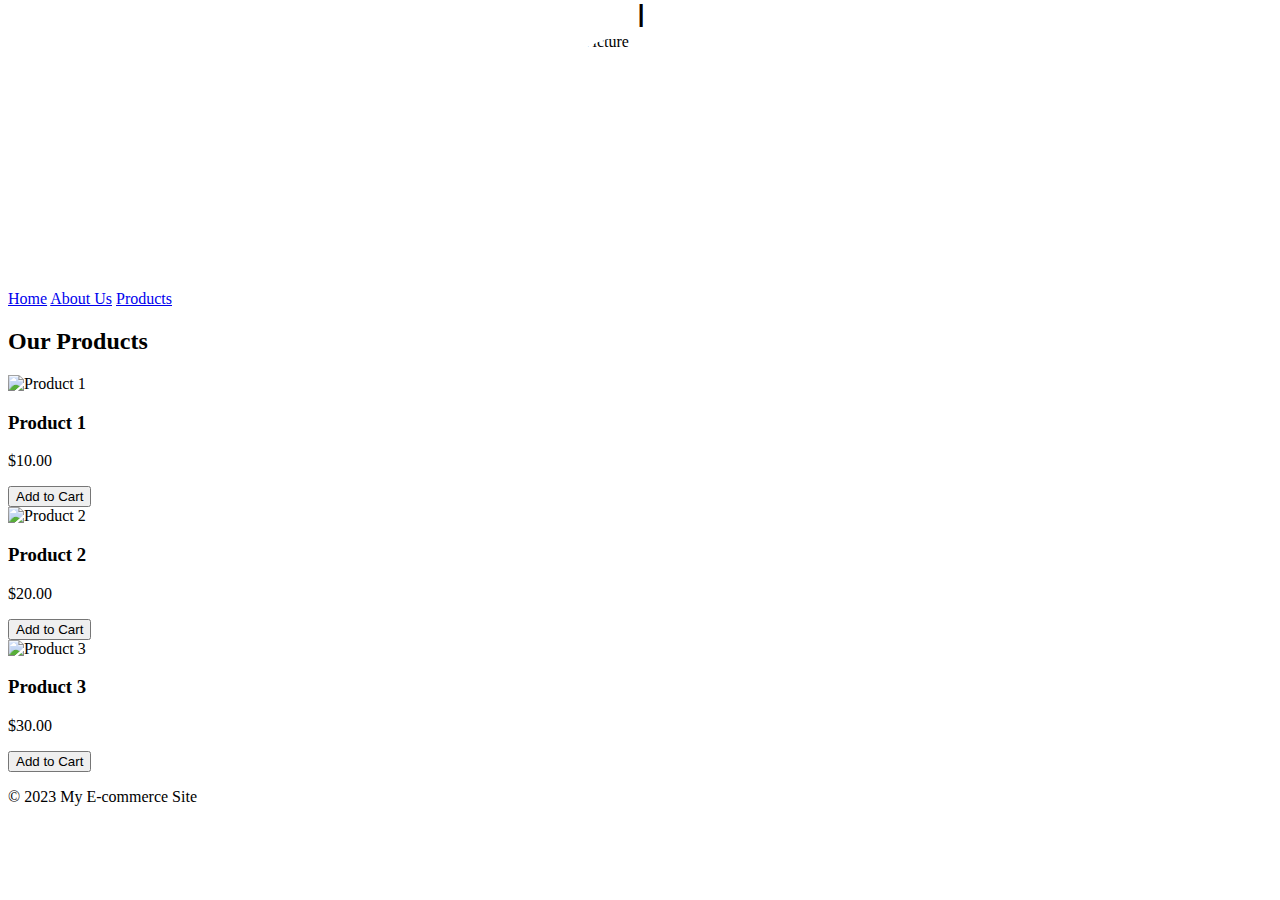
==== index.html @ 9df9f1c2 "Update index.html" ====
<!DOCTYPE html>
<html lang="en">
<head>
    <meta charset="UTF-8">
    <meta name="viewport" content="width=device-width, initial-scale=1.0">
    <title>My E-commerce Site</title>
    <script src="https://cdn.tailwindcss.com"></script>
    <link rel="stylesheet" href="https://fonts.googleapis.com/css2?family=Satoshi:wght@500&display=swap">
<style>
    .welcome-message-container {
        position: absolute;
        top: 0px;
        left: 50%;
        transform: translateX(-50%);
        display: inline-flex;
        align-items: center;
        font-family: 'Satoshi', sans-serif;
        font-size: 1.5rem;
        font-weight: bold;
        white-space: nowrap; /* Message ko ek line mein rakhne ke liye */
    }

    /* Mobile Layout ke liye Adjustment */
    @media (max-width: 768px) {
        .welcome-message-container {
            font-size: 1.2rem; /* Font size chhoti screen ke liye adjust */
            top: 10px;
            padding: 0 10px;
            white-space: nowrap;
        }
    }

    /* Baqi styles */
    .typed-text {
        display: inline;
    }

    .typed-cursor {
        display: inline-block;
        font-weight: bold;
        font-size: 1.5rem;
        animation: blink 0.7s infinite;
        margin-left: 2px;
    }

    @keyframes blink {
        0%, 100% { opacity: 1; }
        50% { opacity: 0; }
    }

    .profile-container {
        position: relative;
        width: 250px;
        height: 250px;
        margin: 20px auto;
    }

    .profile-circle {
        width: 100%;
        height: 100%;
        top: 8px;
        border-radius: 50%;
        overflow: hidden;
        border: 5px solid rgb(255, 255, 255);
        position: relative;
    }

    .profile-circle img {
        width: 100%;
        height: auto;
    }

    .about-section {
        display: none;
        transition: all 0.5s ease-in-out;
    }
</style>
</head>
<body class="bg-gray-200">

    <!-- Welcome Message -->
    <div class="welcome-message-container">
        <div class="typed-text"></div><span class="typed-cursor">|</span>
    </div>

    <!-- Profile Circle -->
    <div class="profile-container">
        <div class="profile-circle">
            <img src="yaqoob.jpg" alt="Profile Picture">
        </div>
    </div>

    <header class="bg-blue-600 text-white p-4 flex justify-between items-center">
        <nav>
            <a href="#home" class="mr-4">Home</a>
            <a href="#about" class="mr-4" onclick="toggleAbout()">About Us</a>
            <a href="#products" class="mr-4">Products</a>
        </nav>
    </header>

    <!-- About Section -->
    <section id="about" class="about-section p-4 bg-white rounded shadow my-4">
        <h2 class="text-xl font-bold">About Us</h2>
        <p>We are dedicated to providing the best products for our customers.</p>
    </section>

    <main class="p-4" id="products">
        <h2 class="text-xl font-bold mb-4 text-center">Our Products</h2>
        <section class="grid grid-cols-1 md:grid-cols-3 gap-4">
            <!-- Product 1 -->
            <div class="bg-white p-4 rounded shadow">
                <img src="watch.jpg" alt="Product 1" class="w-full h-auto rounded mb-2">
                <h3 class="text-xl">Product 1</h3>
                <p class="font-bold">$10.00</p>
                <button class="bg-blue-500 text-white p-2 rounded">Add to Cart</button>
            </div>

            <!-- Product 2 -->
            <div class="bg-white p-4 rounded shadow">
                <img src="joger.jpg" alt="Product 2" class="w-full h-auto rounded mb-2">
                <h3 class="text-xl">Product 2</h3>
                <p class="font-bold">$20.00</p>
                <button class="bg-blue-500 text-white p-2 rounded">Add to Cart</button>
            </div>

            <!-- Product 3 -->
            <div class="bg-white p-4 rounded shadow">
                <img src="laptop.jpg" alt="Product 3" class="w-full h-auto rounded mb-2">
                <h3 class="text-xl">Product 3</h3>
                <p class="font-bold">$30.00</p>
                <button class="bg-blue-500 text-white p-2 rounded">Add to Cart</button>
            </div>
        </section>
    </main>

    <footer class="bg-blue-600 text-white p-4 text-center">
        <p>&copy; 2023 My E-commerce Site</p>
    </footer>

    <script src="https://cdn.jsdelivr.net/npm/typed.js@2.0.12"></script>
    <script>
        document.addEventListener("DOMContentLoaded", function () {
            var typed = new Typed('.typed-text', {
                strings: [
                    "Welcome to Our Online Store!",
                    "I am the Owner of this Shop!",
                    "My name is Muhammad Yaqoob!"
                ],
                typeSpeed: 50,
                backSpeed: 30,
                loop: true,
                backDelay: 2000,
                startDelay: 1000,
                showCursor: false // Default cursor ko hide kiya gaya hai
            });
        });
    </script>

</body>
</html>
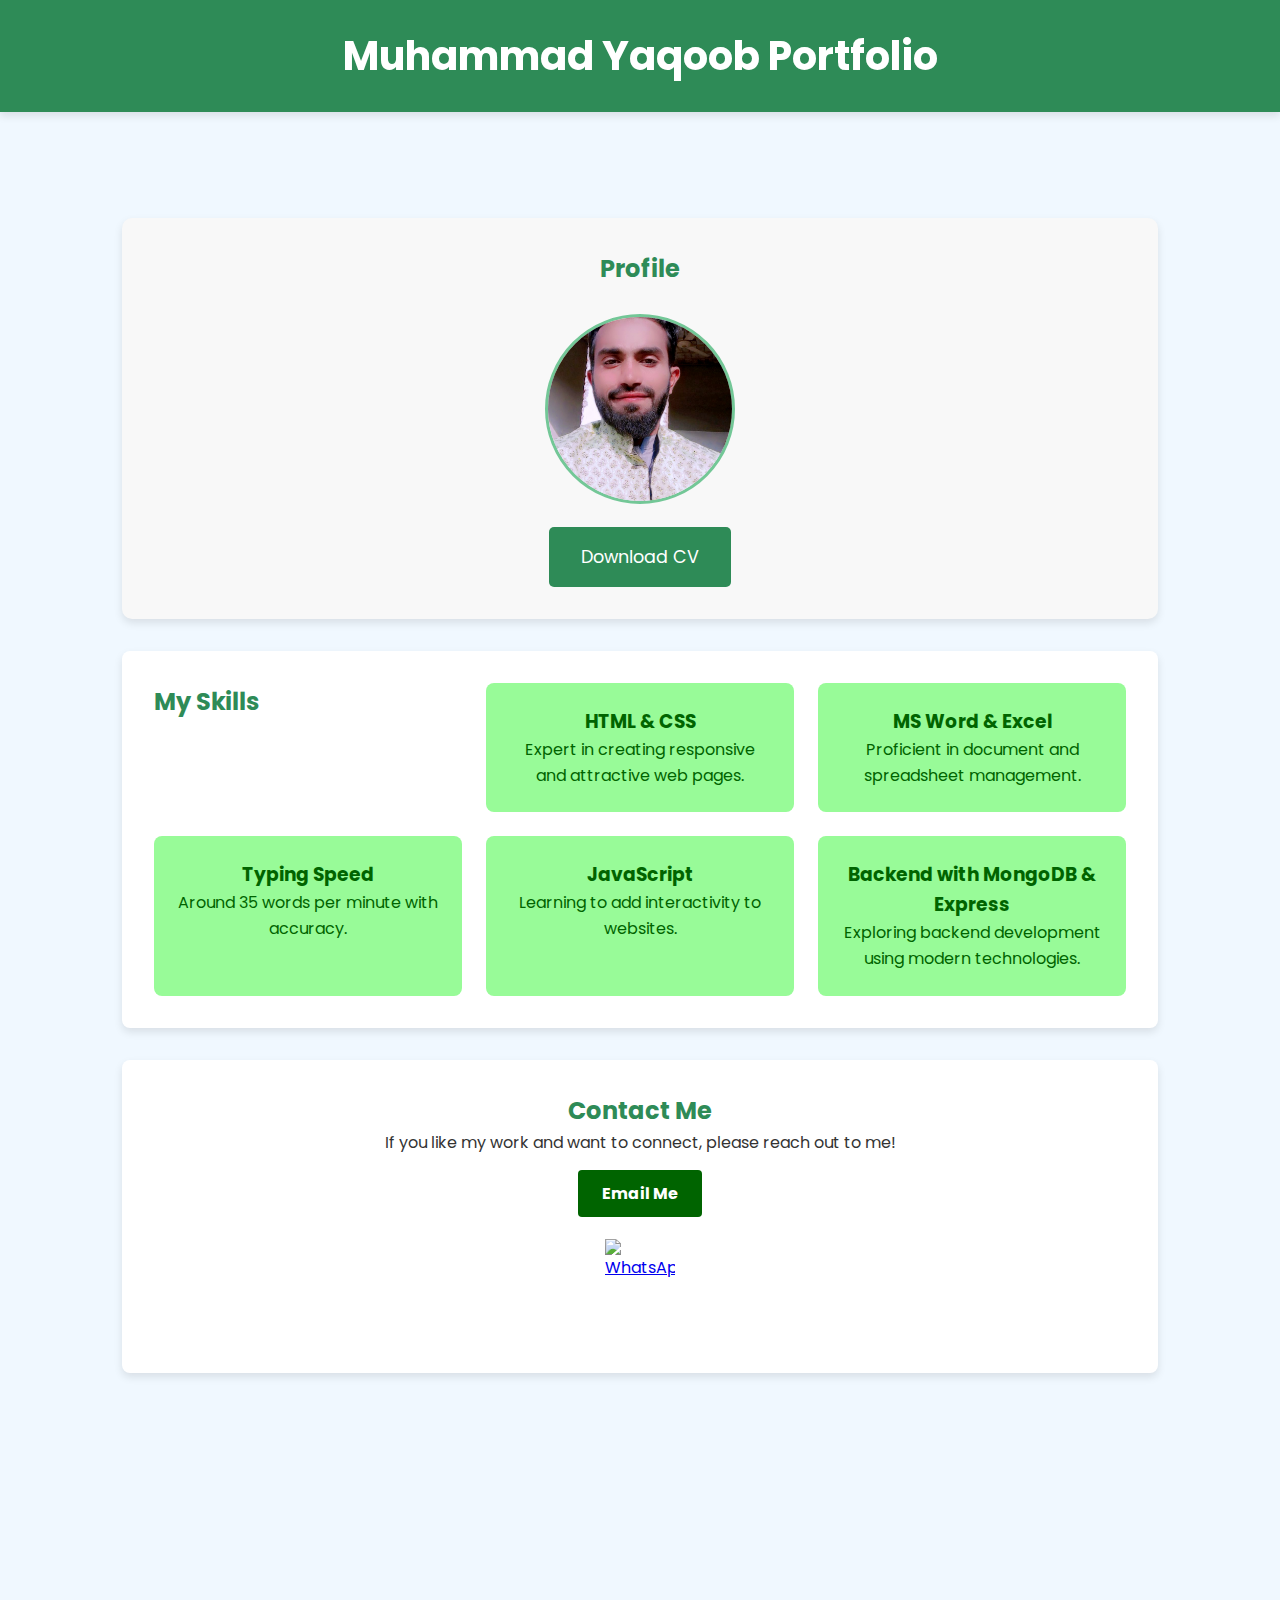
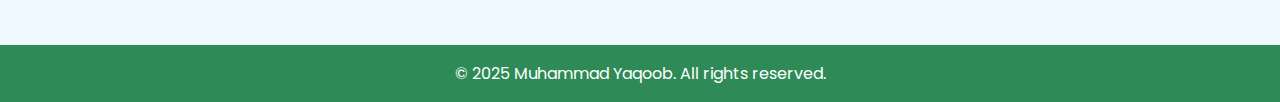
==== commit 6173d19d: "Update index.html" ====
--- a/index.html
+++ b/index.html
@@ -1,160 +1,258 @@
 <!DOCTYPE html>
 <html lang="en">
 <head>
-    <meta charset="UTF-8">
-    <meta name="viewport" content="width=device-width, initial-scale=1.0">
-    <title>My E-commerce Site</title>
-    <script src="https://cdn.tailwindcss.com"></script>
-    <link rel="stylesheet" href="https://fonts.googleapis.com/css2?family=Satoshi:wght@500&display=swap">
-<style>
-    .welcome-message-container {
-        position: absolute;
-        top: 0px;
-        left: 50%;
-        transform: translateX(-50%);
-        display: inline-flex;
-        align-items: center;
-        font-family: 'Satoshi', sans-serif;
-        font-size: 1.5rem;
-        font-weight: bold;
-        white-space: nowrap; /* Message ko ek line mein rakhne ke liye */
-    }
-
-    /* Mobile Layout ke liye Adjustment */
+  <meta charset="UTF-8">
+  <meta name="viewport" content="width=device-width, initial-scale=1.0">
+  <title>Muhammad Yaqoob | Portfolio</title>
+  <style>
+    * {
+      margin: 0;
+      padding: 0;
+      box-sizing: border-box;
+      font-family: 'Poppins', sans-serif;
+    }
+
+    body {
+      background-color: #f0f8ff;
+      color: #333;
+      line-height: 1.6;
+    }
+
+    header {
+      background-color: #2e8b57;
+      color: white;
+      padding: 1.5rem 0;
+      text-align: center;
+      position: fixed;
+      width: 100%;
+      top: 0;
+      z-index: 10;
+      box-shadow: 0 4px 8px rgba(0, 0, 0, 0.1);
+    }
+
+    header h1 {
+      font-size: 2.5rem;
+    }
+
+    nav ul {
+      display: flex;
+      justify-content: center;
+      list-style: none;
+      background: #006400;
+      padding: 0.5rem 0;
+      margin-top: 1rem;
+      flex-wrap: wrap;
+    }
+
+    nav ul li {
+ 
+      margin : 0 1.5rem;
+    }
+
+    nav ul li a {
+      color: white;
+      text-decoration: none;
+      font-weight: bold;
+  
+    }
+
+    nav ul li a:hover {
+      color: #98fb98;
+    }
+
+    .container {
+      max-width: 1100px;
+      margin: 6rem auto;
+      padding: 2rem;
+    }
+
+    section {
+      margin: 2rem 0;
+      padding: 2rem;
+      background: white;
+      border-radius: 8px;
+      box-shadow: 0 4px 8px rgba(0, 0, 0, 0.1);
+    }
+
+    h2 {
+      color: #2e8b57;
+    }
+
+    .skills {
+      display: grid;
+      grid-template-columns: repeat(auto-fit, minmax(300px, 1fr));
+      gap: 1.5rem;
+    }
+
+    .skill-card {
+      padding: 1.5rem;
+      background: #98fb98;
+      color: #006400;
+      border-radius: 8px;
+      text-align: center;
+      transition: transform 0.3s, box-shadow 0.3s;
+    }
+
+    .skill-card:hover {
+      transform: translateY(-10px);
+      box-shadow: 0 8px 16px rgba(0, 0, 0, 0.2);
+      background: #32cd32;
+    }
+
+    .contact {
+      text-align: center;
+     
+    }
+
+    footer {
+      background: #2e8b57;
+      color: white;
+      text-align: center;
+      padding: 1rem 0;
+      margin-top: 13rem;
+    }
+
+    a.button {
+      background: #006400;
+      color: white;
+      padding: 0.75rem 1.5rem;
+      text-decoration: none;
+      border-radius: 4px;
+      font-weight: bold;
+      transition: background 0.3s, transform 0.3s;
+    }
+
+    a.button:hover {
+      background: #98fb98;
+      color: #006400;
+      transform: translateY(-5px);
+    }
+
+    .whatsapp-icon {
+      display: block;
+      margin: 2rem auto;
+      width: 70px;
+      height: 70px;
+      transition: transform 0.3s;
+    }
+
+    .whatsapp-icon:hover {
+      transform: scale(1.2);
+    }
+
+    .profile-section {
+      text-align: center;
+      margin: 2rem 0;
+      background-color: #f8f8f8;
+      padding: 2rem;
+      border-radius: 10px;
+      box-shadow: 0 4px 8px rgba(0, 0, 0, 0.1);
+    }
+
+    .profile-image {
+      width: 190px;
+      height: 190px;
+      border-radius: 50%;
+      object-fit: cover;
+      border: 3px solid #73c797 ;
+      transition: transform 0.3s;
+    }
+
+    .profile-image:hover {
+      transform: scale(1.1);
+    }
+
+    .download-btn {
+      background-color: #2e8b57;
+      color: white;
+      padding: 1rem 2rem;
+      border-radius: 5px;
+      font-size: 1.1rem;
+      margin-top: 1rem;
+      text-decoration: none;
+      display: inline-block;
+      transition: background 0.3s, transform 0.3s;
+    }
+
+    .download-btn:hover {
+      background-color: #006400;
+      transform: translateY(-5px);
+    }
+
     @media (max-width: 768px) {
-        .welcome-message-container {
-            font-size: 1.2rem; /* Font size chhoti screen ke liye adjust */
-            top: 10px;
-            padding: 0 10px;
-            white-space: nowrap;
-        }
-    }
-
-    /* Baqi styles */
-    .typed-text {
-        display: inline;
-    }
-
-    .typed-cursor {
-        display: inline-block;
-        font-weight: bold;
-        font-size: 1.5rem;
-        animation: blink 0.7s infinite;
-        margin-left: 2px;
-    }
-
-    @keyframes blink {
-        0%, 100% { opacity: 1; }
-        50% { opacity: 0; }
-    }
-
-    .profile-container {
-        position: relative;
-        width: 250px;
-        height: 250px;
-        margin: 20px auto;
-    }
-
-    .profile-circle {
-        width: 100%;
-        height: 100%;
-        top: 8px;
-        border-radius: 50%;
-        overflow: hidden;
-        border: 5px solid rgb(255, 255, 255);
-        position: relative;
-    }
-
-    .profile-circle img {
-        width: 100%;
-        height: auto;
-    }
-
-    .about-section {
-        display: none;
-        transition: all 0.5s ease-in-out;
-    }
-</style>
+      header h1 {
+        font-size: 2rem;
+      }
+      .container {
+        padding: 1rem;
+      }
+    }
+  </style>
+  <link href="https://fonts.googleapis.com/css2?family=Poppins:wght@300;400;600&display=swap" rel="stylesheet">
 </head>
-<body class="bg-gray-200">
-
-    <!-- Welcome Message -->
-    <div class="welcome-message-container">
-        <div class="typed-text"></div><span class="typed-cursor">|</span>
-    </div>
-
-    <!-- Profile Circle -->
-    <div class="profile-container">
-        <div class="profile-circle">
-            <img src="yaqoob.jpg" alt="Profile Picture">
-        </div>
-    </div>
-
-    <header class="bg-blue-600 text-white p-4 flex justify-between items-center">
-        <nav>
-            <a href="#home" class="mr-4">Home</a>
-            <a href="#about" class="mr-4" onclick="toggleAbout()">About Us</a>
-            <a href="#products" class="mr-4">Products</a>
-        </nav>
-    </header>
-
-    <!-- About Section -->
-    <section id="about" class="about-section p-4 bg-white rounded shadow my-4">
-        <h2 class="text-xl font-bold">About Us</h2>
-        <p>We are dedicated to providing the best products for our customers.</p>
+<body>
+  <header>
+    <h1>Muhammad Yaqoob Portfolio</h1>
+  </header>
+  <nav>
+    <ul>
+      <li><a href="#skills">Skills</a></li>
+      <li><a href="#contact">Contact Me</a></li>
+    </ul>
+  </nav>
+  <div class="container">
+    <section id="profile" class="profile-section">
+      <h2>Profile</h2>
+      <!-- <input type="file" id="profilePicInput" accept="image/*" onchange="loadProfilePicture(event)" style="margin: 1rem 0;"> -->
+      <br>
+      <img id="profilePic" class="profile-image" src="My_Profile.jpg" alt="Profile Picture">
+      <br>
+      <a href="My_CV.png" class="download-btn" download>Download CV</a>
     </section>
 
-    <main class="p-4" id="products">
-        <h2 class="text-xl font-bold mb-4 text-center">Our Products</h2>
-        <section class="grid grid-cols-1 md:grid-cols-3 gap-4">
-            <!-- Product 1 -->
-            <div class="bg-white p-4 rounded shadow">
-                <img src="watch.jpg" alt="Product 1" class="w-full h-auto rounded mb-2">
-                <h3 class="text-xl">Product 1</h3>
-                <p class="font-bold">$10.00</p>
-                <button class="bg-blue-500 text-white p-2 rounded">Add to Cart</button>
-            </div>
-
-            <!-- Product 2 -->
-            <div class="bg-white p-4 rounded shadow">
-                <img src="joger.jpg" alt="Product 2" class="w-full h-auto rounded mb-2">
-                <h3 class="text-xl">Product 2</h3>
-                <p class="font-bold">$20.00</p>
-                <button class="bg-blue-500 text-white p-2 rounded">Add to Cart</button>
-            </div>
-
-            <!-- Product 3 -->
-            <div class="bg-white p-4 rounded shadow">
-                <img src="laptop.jpg" alt="Product 3" class="w-full h-auto rounded mb-2">
-                <h3 class="text-xl">Product 3</h3>
-                <p class="font-bold">$30.00</p>
-                <button class="bg-blue-500 text-white p-2 rounded">Add to Cart</button>
-            </div>
-        </section>
-    </main>
-
-    <footer class="bg-blue-600 text-white p-4 text-center">
-        <p>&copy; 2023 My E-commerce Site</p>
-    </footer>
-
-    <script src="https://cdn.jsdelivr.net/npm/typed.js@2.0.12"></script>
-    <script>
-        document.addEventListener("DOMContentLoaded", function () {
-            var typed = new Typed('.typed-text', {
-                strings: [
-                    "Welcome to Our Online Store!",
-                    "I am the Owner of this Shop!",
-                    "My name is Muhammad Yaqoob!"
-                ],
-                typeSpeed: 50,
-                backSpeed: 30,
-                loop: true,
-                backDelay: 2000,
-                startDelay: 1000,
-                showCursor: false // Default cursor ko hide kiya gaya hai
-            });
-        });
-    </script>
-
+    <section id="skills" class="skills">
+      <h2>My Skills</h2>
+      <div class="skill-card">
+        <h3>HTML & CSS</h3>
+        <p>Expert in creating responsive and attractive web pages.</p>
+      </div>
+      <div class="skill-card">
+        <h3>MS Word & Excel</h3>
+        <p>Proficient in document and spreadsheet management.</p>
+      </div>
+      <div class="skill-card">
+        <h3>Typing Speed</h3>
+        <p>Around 35 words per minute with accuracy.</p>
+      </div>
+      <div class="skill-card">
+        <h3>JavaScript</h3>
+        <p>Learning to add interactivity to websites.</p>
+      </div>
+      <div class="skill-card">
+        <h3>Backend with MongoDB & Express</h3>
+        <p>Exploring backend development using modern technologies.</p>
+      </div>
+    </section>
+
+    <section id="contact" class="contact">
+      <h2>Contact Me</h2>
+      <p>If you like my work and want to connect, please reach out to me!</p>
+      <br>
+      <a href= "mailto:yaqoobanjum313@gmail.com" class="button">Email Me</a>
+      <br>
+      <a href="https://wa.me/9234299975" target="_blank">
+        <img src="https://upload.wikimedia.org/wikipedia/commons/6/6b/WhatsApp.svg" alt="WhatsApp" class="whatsapp-icon">
+      </a>
+    </section>
+  </div>
+  <footer>
+    <p class="copyright">&copy; 2025 Muhammad Yaqoob. All rights reserved.</p>
+  </footer>
+  <script>
+    function loadProfilePicture(event) {
+      const profilePic = document.getElementById('profilePic');
+      profilePic.src = URL.createObjectURL(event.target.files[0]);
+    }
+  </script>
 </body>
 </html>
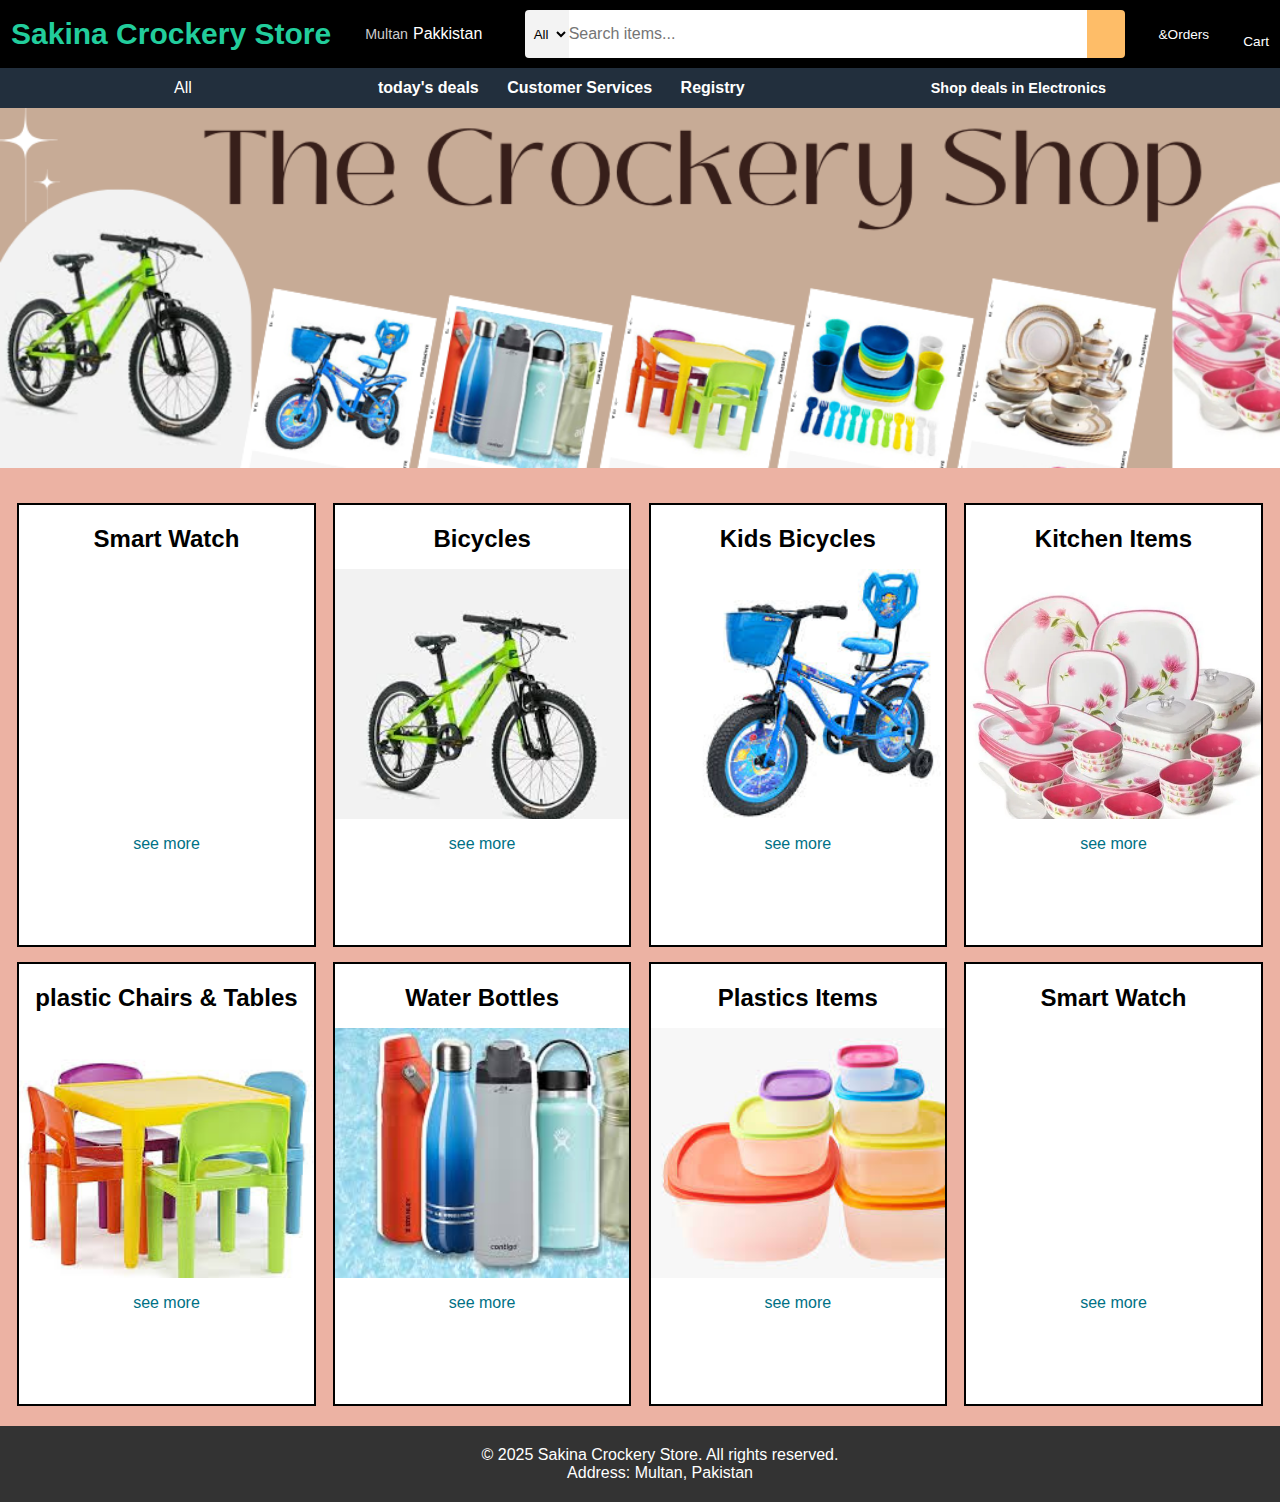
==== commit 1fa758c1: "Update index.html" ====
--- a/index.html
+++ b/index.html
@@ -1,258 +1,353 @@
 <!DOCTYPE html>
 <html lang="en">
 <head>
-  <meta charset="UTF-8">
-  <meta name="viewport" content="width=device-width, initial-scale=1.0">
-  <title>Muhammad Yaqoob | Portfolio</title>
-  <style>
-    * {
-      margin: 0;
-      padding: 0;
-      box-sizing: border-box;
-      font-family: 'Poppins', sans-serif;
-    }
-
-    body {
-      background-color: #f0f8ff;
-      color: #333;
-      line-height: 1.6;
-    }
-
-    header {
-      background-color: #2e8b57;
-      color: white;
-      padding: 1.5rem 0;
-      text-align: center;
-      position: fixed;
-      width: 100%;
-      top: 0;
-      z-index: 10;
-      box-shadow: 0 4px 8px rgba(0, 0, 0, 0.1);
-    }
-
-    header h1 {
-      font-size: 2.5rem;
-    }
-
-    nav ul {
-      display: flex;
-      justify-content: center;
-      list-style: none;
-      background: #006400;
-      padding: 0.5rem 0;
-      margin-top: 1rem;
-      flex-wrap: wrap;
-    }
-
-    nav ul li {
- 
-      margin : 0 1.5rem;
-    }
-
-    nav ul li a {
-      color: white;
-      text-decoration: none;
-      font-weight: bold;
-  
-    }
-
-    nav ul li a:hover {
-      color: #98fb98;
-    }
-
-    .container {
-      max-width: 1100px;
-      margin: 6rem auto;
-      padding: 2rem;
-    }
-
-    section {
-      margin: 2rem 0;
-      padding: 2rem;
-      background: white;
-      border-radius: 8px;
-      box-shadow: 0 4px 8px rgba(0, 0, 0, 0.1);
-    }
-
-    h2 {
-      color: #2e8b57;
-    }
-
-    .skills {
-      display: grid;
-      grid-template-columns: repeat(auto-fit, minmax(300px, 1fr));
-      gap: 1.5rem;
-    }
-
-    .skill-card {
-      padding: 1.5rem;
-      background: #98fb98;
-      color: #006400;
-      border-radius: 8px;
-      text-align: center;
-      transition: transform 0.3s, box-shadow 0.3s;
-    }
-
-    .skill-card:hover {
-      transform: translateY(-10px);
-      box-shadow: 0 8px 16px rgba(0, 0, 0, 0.2);
-      background: #32cd32;
-    }
-
-    .contact {
-      text-align: center;
-     
-    }
-
-    footer {
-      background: #2e8b57;
-      color: white;
-      text-align: center;
-      padding: 1rem 0;
-      margin-top: 13rem;
-    }
-
-    a.button {
-      background: #006400;
-      color: white;
-      padding: 0.75rem 1.5rem;
-      text-decoration: none;
-      border-radius: 4px;
-      font-weight: bold;
-      transition: background 0.3s, transform 0.3s;
-    }
-
-    a.button:hover {
-      background: #98fb98;
-      color: #006400;
-      transform: translateY(-5px);
-    }
-
-    .whatsapp-icon {
-      display: block;
-      margin: 2rem auto;
-      width: 70px;
-      height: 70px;
-      transition: transform 0.3s;
-    }
-
-    .whatsapp-icon:hover {
-      transform: scale(1.2);
-    }
-
-    .profile-section {
-      text-align: center;
-      margin: 2rem 0;
-      background-color: #f8f8f8;
-      padding: 2rem;
-      border-radius: 10px;
-      box-shadow: 0 4px 8px rgba(0, 0, 0, 0.1);
-    }
-
-    .profile-image {
-      width: 190px;
-      height: 190px;
-      border-radius: 50%;
-      object-fit: cover;
-      border: 3px solid #73c797 ;
-      transition: transform 0.3s;
-    }
-
-    .profile-image:hover {
-      transform: scale(1.1);
-    }
-
-    .download-btn {
-      background-color: #2e8b57;
-      color: white;
-      padding: 1rem 2rem;
-      border-radius: 5px;
-      font-size: 1.1rem;
-      margin-top: 1rem;
-      text-decoration: none;
-      display: inline-block;
-      transition: background 0.3s, transform 0.3s;
-    }
-
-    .download-btn:hover {
-      background-color: #006400;
-      transform: translateY(-5px);
-    }
-
-    @media (max-width: 768px) {
-      header h1 {
-        font-size: 2rem;
-      }
-      .container {
-        padding: 1rem;
-      }
-    }
-  </style>
-  <link href="https://fonts.googleapis.com/css2?family=Poppins:wght@300;400;600&display=swap" rel="stylesheet">
+    <meta charset="UTF-8">
+    <meta name="viewport" content="width=device-width, initial-scale=1.0">
+    <title>The Crokery Shop</title>
+    <link rel="stylesheet" href="https://cdnjs.cloudflare.com/ajax/libs/font-awesome/6.7.1/css/all.min.css" integrity="sha512-5Hs3dF2AEPkpNAR7UiOHba+lRSJNeM2ECkwxUIxC1Q/FLycGTbNapWXB4tP889k5T5Ju8fs4b1P5z/iB4nMfSQ==" crossorigin="anonymous" referrerpolicy="no-referrer" />
+    
+    <style>
+        
+  * {
+    padding: 0;
+    margin: 0;
+}
+
+body {
+    font-family: Arial, sans-serif;
+}
+
+.nav {
+    display: flex;
+    justify-content: space-between;
+    background-color: black;
+    color: white;
+    align-items: center;
+    padding: 10px;
+}
+
+.logo {
+    font-size: 15px;
+    color: rgb(34, 205, 156);
+}
+
+.boder {
+    border: 1.5px solid transparent;
+}
+
+.boder:hover {
+    border: 1.5px solid white;
+}
+
+.ddress-baox {
+    display: flex;
+    align-items: center;
+}
+
+.add-1 {
+    color: #cccccc;
+    font-size: 0.89rem;
+}
+
+.add-2 {
+    font-size: 1rem;
+    margin-left: 5px;
+}
+
+.add-icons {
+    display: flex;
+    align-items: center;
+}
+
+.nav-search {
+    display: flex;
+    justify-content: space-evenly;
+    width: 100%;
+    max-width: 600px;
+    height: 48px;
+    border-radius: 4px;
+    margin-left: 10px;
+}
+
+.search-select {
+    background-color: #f3f3f3;
+    width: 50px;
+    text-align: center;
+    border-top-left-radius: 4px;
+    border-bottom-left-radius: 4px;
+    border: none;
+}
+
+.search-input {
+    width: 100%;
+    font-size: 1rem;
+    border: none;
+}
+
+.add-search-icons {
+    width: 45px;
+    height: 48px;
+    align-items: center;
+    display: flex;
+    justify-content: center;
+    background-color: #febd68;
+    border-top-right-radius: 4px;
+    border-bottom-right-radius: 4px;
+    color: black;
+}
+
+.nav-signin, .nav-return, .nav-cart {
+    font-size: 0.85rem;
+}
+
+.nav-cart i {
+    font-size: 35px;
+}
+
+.panel {
+    height: 40px;
+    background-color: #222f3d;
+    display: flex;
+    color: rgb(255, 255, 255);
+    align-items: center;
+    justify-content: space-evenly;
+}
+
+.panel-ops p {
+    display: inline;
+    margin: 12px;
+    font-weight: 700;
+    cursor: pointer;
+}
+
+.panel-deals {
+    font-size: 0.9rem;
+    font-weight: 700;
+    cursor: pointer;
+}
+
+/* Hero Section */
+.hero-section {
+    background-image: url("top.jpg");
+    background-size: cover;
+    height: 360px;
+    display: flex;
+    justify-content: center;
+}
+
+/* Shop Section */
+.shops-section {
+    display: flex;
+    justify-content: space-evenly;
+    flex-wrap: wrap;
+    background-color: #ecb2a3;
+    padding: 20px 0;
+}
+
+.box {
+    height: 400px;
+    width: 23%;
+    border: 2px solid black;
+    background-color: white;
+    padding: 20px 0;
+    margin-top: 15px;
+    text-align: center;
+}
+
+.box-img {
+    height: 250px;
+    background-size: cover;
+    margin-top: 1rem;
+    margin-bottom: 1rem;
+}
+
+.box-content p {
+    color: #007185;
+    cursor: pointer;
+}
+
+footer {
+    background-color: #333;
+    color: white;
+    text-align: center;
+    padding: 20px;
+    position: relative;
+    width: 100%;
+    bottom: 0;
+}
+
+/* Media Queries for Mobile Responsiveness */
+@media (max-width: 768px) {
+    .nav {
+        flex-direction: column;
+        align-items: flex-start;
+        padding: 20px;
+    }
+
+    .nav-search {
+        width: 100%;
+        margin-top: 10px;
+    }
+
+    .shops-section {
+        flex-direction: column;
+        align-items: center;
+    }
+
+    .box {
+        width: 90%;
+        margin-bottom: 20px;
+    }
+}
+
+@media (max-width: 480px) {
+    .nav {
+        font-size: 0.75rem;
+    }
+
+    .box {
+        width: 100%;
+    }
+
+    .nav-search {
+        width: 100%;
+        margin-top: 10px;
+    }
+
+    .panel {
+        flex-direction: column;
+        align-items: flex-start;
+    }
+}
+
+    </style>
 </head>
 <body>
-  <header>
-    <h1>Muhammad Yaqoob Portfolio</h1>
-  </header>
-  <nav>
-    <ul>
-      <li><a href="#skills">Skills</a></li>
-      <li><a href="#contact">Contact Me</a></li>
-    </ul>
-  </nav>
-  <div class="container">
-    <section id="profile" class="profile-section">
-      <h2>Profile</h2>
-      <!-- <input type="file" id="profilePicInput" accept="image/*" onchange="loadProfilePicture(event)" style="margin: 1rem 0;"> -->
-      <br>
-      <img id="profilePic" class="profile-image" src="My_Profile.jpg" alt="Profile Picture">
-      <br>
-      <a href="My_CV.png" class="download-btn" download>Download CV</a>
-    </section>
-
-    <section id="skills" class="skills">
-      <h2>My Skills</h2>
-      <div class="skill-card">
-        <h3>HTML & CSS</h3>
-        <p>Expert in creating responsive and attractive web pages.</p>
-      </div>
-      <div class="skill-card">
-        <h3>MS Word & Excel</h3>
-        <p>Proficient in document and spreadsheet management.</p>
-      </div>
-      <div class="skill-card">
-        <h3>Typing Speed</h3>
-        <p>Around 35 words per minute with accuracy.</p>
-      </div>
-      <div class="skill-card">
-        <h3>JavaScript</h3>
-        <p>Learning to add interactivity to websites.</p>
-      </div>
-      <div class="skill-card">
-        <h3>Backend with MongoDB & Express</h3>
-        <p>Exploring backend development using modern technologies.</p>
-      </div>
-    </section>
-
-    <section id="contact" class="contact">
-      <h2>Contact Me</h2>
-      <p>If you like my work and want to connect, please reach out to me!</p>
-      <br>
-      <a href= "mailto:yaqoobanjum313@gmail.com" class="button">Email Me</a>
-      <br>
-      <a href="https://wa.me/9234299975" target="_blank">
-        <img src="https://upload.wikimedia.org/wikipedia/commons/6/6b/WhatsApp.svg" alt="WhatsApp" class="whatsapp-icon">
-      </a>
-    </section>
-  </div>
-  <footer>
-    <p class="copyright">&copy; 2025 Muhammad Yaqoob. All rights reserved.</p>
-  </footer>
-  <script>
-    function loadProfilePicture(event) {
-      const profilePic = document.getElementById('profilePic');
-      profilePic.src = URL.createObjectURL(event.target.files[0]);
-    }
-  </script>
+<header>
+        <div class="nav">
+    <div class="logo boder">
+        <h1>Sakina Crockery Store</h1>
+    </div>
+<div class="ddress-baox boder">
+    <p class="add-1">Multan</p>
+    <div class="add-icons">
+        <i class="fa-solid fa-location-dot"></i>
+         <p class="add-2">Pakkistan</p>
+    </div>
+</div>
+<div class="nav-search">
+    <select class="search-select">
+        <option>All</option>
+    </select>
+    <input placeholder="Search items... " class="search-input">
+    <div class="add-search-icons">
+        <i class="fa-solid fa-magnifying-glass"></i>
+    </div>
+</div>
+
+<div class="nav-return boder">
+    <p class="nav-3">&Orders</p>
+</div>
+<div class="nav-cart boder">
+    <i class="fa-solid fa-cart-shopping"></i>
+    Cart
+</div>
+</div>
+<div class="panel">
+    <div class="panel-all boder">
+
+    <i class="fa-solid fa-bars"></i>
+        All
+    </div>
+    <div class="panel-ops ">
+        <p>today's deals</p>
+        <p> Customer Services</p>
+        <p>Registry</p>
+ 
+    </div>
+    <div class="panel-deals boder">
+        Shop deals in Electronics
+    </div>
+</div>
+
+ <div class="hero-section">
+ </div>
+
+<div class="shops-section">
+
+    <div class="box1 box" >
+       <div class="box-content">
+        <h2>Smart Watch</h2>
+        <div class="box-img" style="background-image: url('watch.jpg') ;"></div>
+        <p>see more</p>
+       </div>
+
+    </div>
+
+    <div class="box2 box">
+       <div class="box-content">
+        <h2>Bicycles</h2>
+        <div class="box-img" style="background-image: url('bys2.jpg') ;"></div>
+        <p>see more</p>
+       </div>
+</div>
+
+    <div class="box3 box">
+       <div class="box-content">
+        <h2>Kids Bicycles</h2>
+        <div class="box-img" style="background-image: url('kidbysical.jpg') ;"></div>
+        <p>see more</p>
+       </div>
+
+</div>
+    <div class="box4 box">
+       <div class="box-content">
+        <h2>Kitchen Items</h2>
+        <div class="box-img" style="background-image: url('plates.jpg') ;"></div>
+        <p>see more</p>
+       </div>    
+</div>
+
+<div class="box1 box" >
+    <div class="box-content">
+     <h2>plastic Chairs & Tables</h2>
+     <div class="box-img" style="background-image: url('chairs.jpg') ;"></div>
+     <p>see more</p>
+    </div>
+
+ </div>
+
+ <div class="box2 box">
+    <div class="box-content">
+     <h2>Water Bottles</h2>
+     <div class="box-img" style="background-image: url('water_Botteles.jpg\ -\ Copy.jpg') ;"></div>
+     <p>see more</p>
+    </div>
+</div>
+
+ <div class="box3 box">
+    <div class="box-content">
+     <h2>Plastics Items</h2>
+     <div class="box-img" style="background-image: url('plasticBox.jpg') ;"></div>
+     <p>see more</p>
+    </div>
+
+</div>
+ <div class="box4 box">
+    <div class="box-content">
+     <h2>Smart Watch</h2>
+     <div class="box-img" style="background-image: url('watch.jpg') ;"></div>
+     <p>see more</p>
+    </div>
+</div>
+</div>
+
+<footer>
+    <div class="footer-content">
+        <p>&copy; 2025 Sakina Crockery Store. All rights reserved.</p>
+        <p>Address: Multan, Pakistan</p>
+    </div>
+</footer>
+</header>
 </body>
 </html>
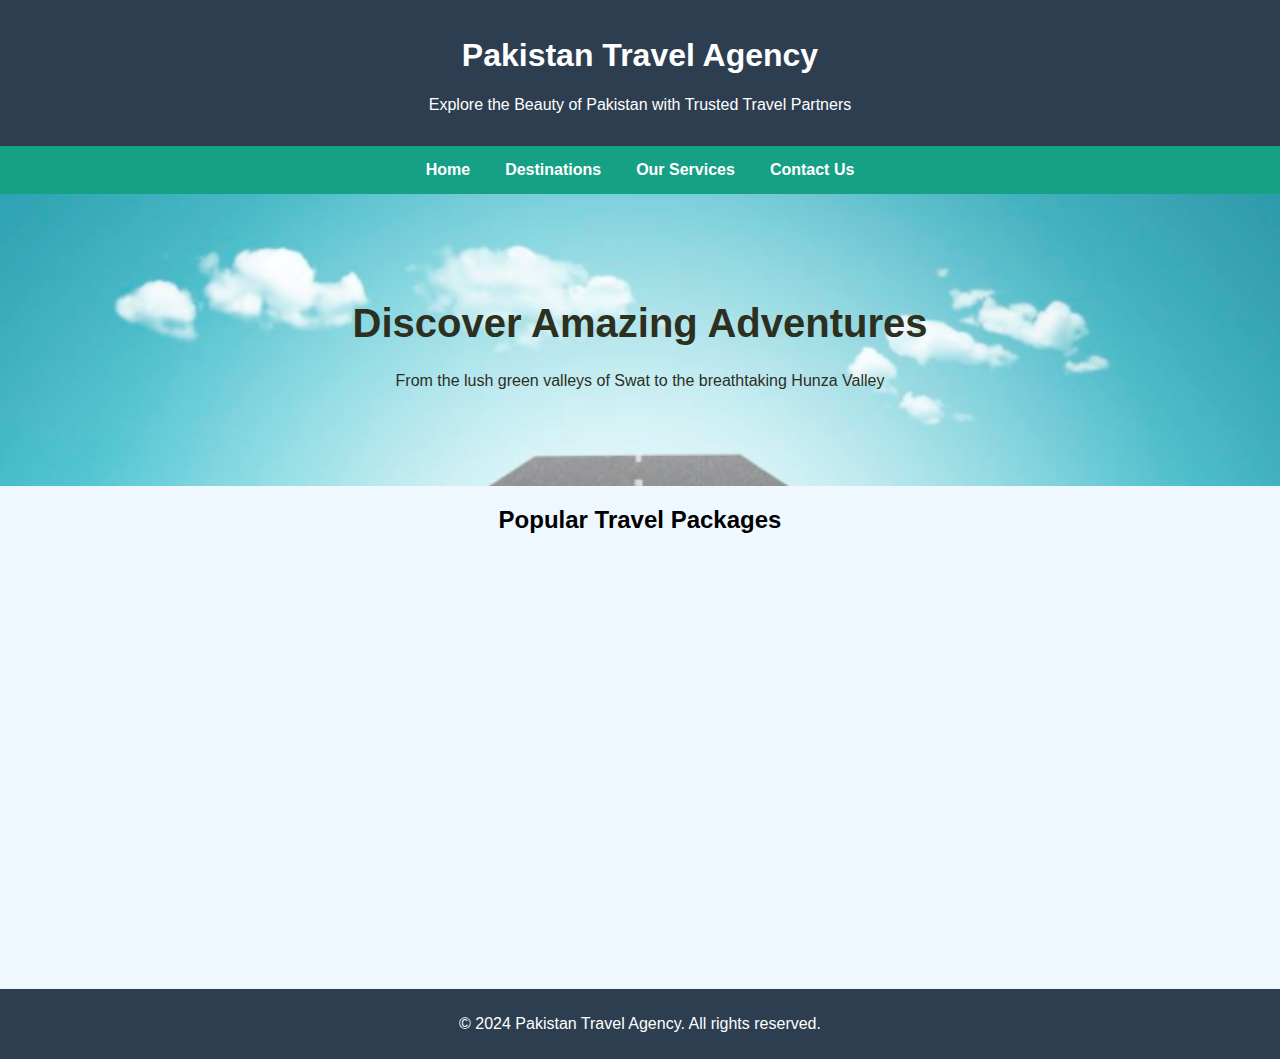
==== commit 5dad36a4: "Update index.html" ====
--- a/index.html
+++ b/index.html
@@ -1,353 +1,273 @@
+
 <!DOCTYPE html>
 <html lang="en">
 <head>
-    <meta charset="UTF-8">
-    <meta name="viewport" content="width=device-width, initial-scale=1.0">
-    <title>The Crokery Shop</title>
-    <link rel="stylesheet" href="https://cdnjs.cloudflare.com/ajax/libs/font-awesome/6.7.1/css/all.min.css" integrity="sha512-5Hs3dF2AEPkpNAR7UiOHba+lRSJNeM2ECkwxUIxC1Q/FLycGTbNapWXB4tP889k5T5Ju8fs4b1P5z/iB4nMfSQ==" crossorigin="anonymous" referrerpolicy="no-referrer" />
+  <meta charset="UTF-8">
+  <meta name="viewport" content="width=device-width, initial-scale=1.0">
+  <title>My Favorite And Best Work </title>
+  <style>
+    body {
+      font-family: Arial, sans-serif;
+      margin: 0;
+      padding: 0;
+      background-color: #f0f8ff;
+    }
+    header {
+      background-color: #2c3e50;
+      color: white;
+      padding: 1rem;
+      text-align: center;
+    }
+
+    nav {
+      background-color: #16a085;
+      padding: 10px;
+      display: flex;
+      justify-content: space-around;
+      flex-wrap: wrap;
+    }
+
+    nav a {
+      color: white;
+      text-decoration: none;
+      font-weight: bold;
+      margin: 5px 10px;
+    }
+
     
-    <style>
-        
-  * {
-    padding: 0;
-    margin: 0;
-}
-
-body {
-    font-family: Arial, sans-serif;
-}
-
-.nav {
-    display: flex;
-    justify-content: space-between;
-    background-color: black;
-    color: white;
-    align-items: center;
-    padding: 10px;
-}
-
-.logo {
-    font-size: 15px;
-    color: rgb(34, 205, 156);
-}
-
-.boder {
-    border: 1.5px solid transparent;
-}
-
-.boder:hover {
-    border: 1.5px solid white;
-}
-
-.ddress-baox {
-    display: flex;
-    align-items: center;
-}
-
-.add-1 {
-    color: #cccccc;
-    font-size: 0.89rem;
-}
-
-.add-2 {
-    font-size: 1rem;
-    margin-left: 5px;
-}
-
-.add-icons {
-    display: flex;
-    align-items: center;
-}
-
-.nav-search {
-    display: flex;
-    justify-content: space-evenly;
-    width: 100%;
-    max-width: 600px;
-    height: 48px;
-    border-radius: 4px;
-    margin-left: 10px;
-}
-
-.search-select {
-    background-color: #f3f3f3;
-    width: 50px;
-    text-align: center;
-    border-top-left-radius: 4px;
-    border-bottom-left-radius: 4px;
-    border: none;
-}
-
-.search-input {
-    width: 100%;
-    font-size: 1rem;
-    border: none;
-}
-
-.add-search-icons {
-    width: 45px;
-    height: 48px;
-    align-items: center;
-    display: flex;
-    justify-content: center;
-    background-color: #febd68;
-    border-top-right-radius: 4px;
-    border-bottom-right-radius: 4px;
-    color: black;
-}
-
-.nav-signin, .nav-return, .nav-cart {
-    font-size: 0.85rem;
-}
-
-.nav-cart i {
-    font-size: 35px;
-}
-
-.panel {
-    height: 40px;
-    background-color: #222f3d;
-    display: flex;
-    color: rgb(255, 255, 255);
-    align-items: center;
-    justify-content: space-evenly;
-}
-
-.panel-ops p {
-    display: inline;
-    margin: 12px;
-    font-weight: 700;
-    cursor: pointer;
-}
-
-.panel-deals {
-    font-size: 0.9rem;
-    font-weight: 700;
-    cursor: pointer;
-}
-
-/* Hero Section */
-.hero-section {
-    background-image: url("top.jpg");
-    background-size: cover;
-    height: 360px;
-    display: flex;
-    justify-content: center;
-}
-
-/* Shop Section */
-.shops-section {
-    display: flex;
-    justify-content: space-evenly;
-    flex-wrap: wrap;
-    background-color: #ecb2a3;
-    padding: 20px 0;
-}
-
-.box {
-    height: 400px;
-    width: 23%;
-    border: 2px solid black;
-    background-color: white;
-    padding: 20px 0;
-    margin-top: 15px;
-    text-align: center;
-}
-
-.box-img {
-    height: 250px;
-    background-size: cover;
-    margin-top: 1rem;
-    margin-bottom: 1rem;
-}
-
-.box-content p {
-    color: #007185;
-    cursor: pointer;
-}
-
-footer {
-    background-color: #333;
-    color: white;
-    text-align: center;
-    padding: 20px;
-    position: relative;
-    width: 100%;
-    bottom: 0;
-}
-
-/* Media Queries for Mobile Responsiveness */
-@media (max-width: 768px) {
-    .nav {
-        flex-direction: column;
-        align-items: flex-start;
-        padding: 20px;
-    }
-
-    .nav-search {
-        width: 100%;
-        margin-top: 10px;
-    }
-
-    .shops-section {
+
+    .nav-links {
+      list-style: none;
+      display: flex;
+      gap: 15px;
+      margin: 0;
+      padding: 0;
+    }
+
+    .nav-links a {
+      color: white;
+      text-decoration: none;
+      font-weight: bold;
+    }
+
+    .menu-toggle {
+      display: none;
+      cursor: pointer;
+      font-size: 24px;
+      color: white;
+    }
+
+
+    .hero {
+      background-image: url('bg.png');
+      background-size: cover;
+      color: rgb(45, 47, 31);
+      text-align: center;
+      padding: 80px 15px;
+    }
+
+    .hero h1 {
+      font-size: 2.5rem;
+    }
+
+    .packages {
+      display: grid;
+      grid-template-columns: repeat(auto-fit, minmax(250px, 1fr));
+      gap: 20px;
+      padding: 20px;
+    }
+
+    .card {
+      background: white;
+      padding: 15px;
+      border-radius: 10px;
+      box-shadow: 0 2px 5px rgba(0, 0, 0, 0.2);
+      text-align: center;
+      opacity: 0;
+      transform: translateX(100px);
+      animation: slideIn 1s forwards;
+    }
+
+    .card img {
+      max-width: 100%;
+      border-radius: 10px;
+    }
+
+    .card h2 {
+      color: #2c3e50;
+    }
+
+    footer {
+      background-color: #2c3e50;
+      color: white;
+      text-align: center;
+      padding: 10px;
+      margin-top: 20px;
+    }
+
+    button {
+      background-color: #16a085;
+      color: white;
+      border: none;
+      padding: 10px 15px;
+      border-radius: 5px;
+      cursor: pointer;
+      margin-top: 10px;
+    }
+
+    button:hover {
+      background-color: #1abc9c;
+    }
+
+    /* Slide-in animation */
+    @keyframes slideIn {
+      from {
+        opacity: 0;
+        transform: translateX(100px);
+      }
+      to {
+        opacity: 1;
+        transform: translateX(0);
+      }
+    }
+
+    /* Staggered animation delays */
+    .card:nth-child(1) {
+      animation-delay: 0.2s;
+    }
+
+    .card:nth-child(2) {
+      animation-delay: 0.4s;
+    }
+
+    .card:nth-child(3) {
+      animation-delay: 0.6s;
+    }
+
+    .card:nth-child(4) {
+      animation-delay: 0.8s;
+    }
+
+    /* Responsive Design */
+    @media (max-width: 768px) {
+      .hero {
+        padding: 60px 15px;
+      }
+
+      .hero h1 {
+        font-size: 2rem;
+      }
+
+      nav {
         flex-direction: column;
         align-items: center;
-    }
-
-    .box {
-        width: 90%;
-        margin-bottom: 20px;
-    }
-}
-
-@media (max-width: 480px) {
-    .nav {
-        font-size: 0.75rem;
-    }
-
-    .box {
+      }
+
+      nav a {
+        padding: 8px 0;
+      }
+
+      .packages {
+        grid-template-columns: 1fr;
+      }
+
+      button {
+        padding: 8px 12px;
+      }
+    }
+
+    @media (max-width: 480px) {
+      .hero {
+        padding: 40px 10px;
+      }
+
+      .hero h1 {
+        font-size: 1.8rem;
+      }
+
+      button {
         width: 100%;
-    }
-
-    .nav-search {
+      }
+    }
+
+    /* nav  */
+
+    @media (max-width: 768px) {
+      .nav-links {
+        display: none;
+        flex-direction: column;
+        background-color: #16a085;
+        position: absolute;
+        top: 60px;
+        left: 0;
         width: 100%;
-        margin-top: 10px;
-    }
-
-    .panel {
-        flex-direction: column;
-        align-items: flex-start;
-    }
-}
-
-    </style>
+        z-index: 1;
+      }
+
+      .nav-links.show {
+        display: flex;
+      }
+
+      .menu-toggle {
+        display: block;
+      }
+    }
+  </style>
+    <script>
+        function toggleMenu() {
+          const navLinks = document.querySelector('.nav-links');
+          navLinks.classList.toggle('show');
+        }
+      </script>
 </head>
 <body>
-<header>
-        <div class="nav">
-    <div class="logo boder">
-        <h1>Sakina Crockery Store</h1>
+  <header>
+    <h1>Pakistan Travel Agency</h1>
+    <p> Explore the Beauty of Pakistan with Trusted Travel Partners</p>
+  </header>
+  <nav>
+    <span class="menu-toggle" onclick="toggleMenu()">&#9776;</span>
+    <ul class="nav-links">
+    <a href="#">Home</a>
+    <a href="#destinations">Destinations</a>
+    <a href="#services">Our Services</a>
+    <a href="#contact">Contact Us</a>
+  </nav>
+  <section class="hero">
+    <h1>Discover Amazing Adventures</h1>
+    <p>From the lush green valleys of Swat to the breathtaking Hunza Valley</p>
+  </section>
+  <section id="destinations">
+    <h2 style="text-align: center; margin-top: 20px;">Popular Travel Packages</h2>
+    <div class="packages">
+      <div class="card">
+        <img src="swat.png" alt="Swat Valley">
+        <h2>Swat Valley</h2>
+        <p>Starting from PKR 15,000</p>
+        <button>Book Now</button>
+      </div>
+      <div class="card">
+        <img src="hunza.png" alt="Hunza Valley">
+        <h2>Hunza Valley</h2>
+        <p>Starting from PKR 20,000</p>
+        <button>Book Now</button>
+      </div>
+      <div class="card">
+        <img src="sakerdu.png" alt="Skardu">
+        <h2>Skardu</h2>
+        <p>Starting from PKR 25,000</p>
+        <button>Book Now</button>
+      </div>
+      <div class="card">
+        <img src="lahore.png" alt="Lahore">
+        <h2>Lahore City Tour</h2>
+        <p>Starting from PKR 10,000</p>
+        <button>Book Now</button>
+      </div>
     </div>
-<div class="ddress-baox boder">
-    <p class="add-1">Multan</p>
-    <div class="add-icons">
-        <i class="fa-solid fa-location-dot"></i>
-         <p class="add-2">Pakkistan</p>
-    </div>
-</div>
-<div class="nav-search">
-    <select class="search-select">
-        <option>All</option>
-    </select>
-    <input placeholder="Search items... " class="search-input">
-    <div class="add-search-icons">
-        <i class="fa-solid fa-magnifying-glass"></i>
-    </div>
-</div>
-
-<div class="nav-return boder">
-    <p class="nav-3">&Orders</p>
-</div>
-<div class="nav-cart boder">
-    <i class="fa-solid fa-cart-shopping"></i>
-    Cart
-</div>
-</div>
-<div class="panel">
-    <div class="panel-all boder">
-
-    <i class="fa-solid fa-bars"></i>
-        All
-    </div>
-    <div class="panel-ops ">
-        <p>today's deals</p>
-        <p> Customer Services</p>
-        <p>Registry</p>
- 
-    </div>
-    <div class="panel-deals boder">
-        Shop deals in Electronics
-    </div>
-</div>
-
- <div class="hero-section">
- </div>
-
-<div class="shops-section">
-
-    <div class="box1 box" >
-       <div class="box-content">
-        <h2>Smart Watch</h2>
-        <div class="box-img" style="background-image: url('watch.jpg') ;"></div>
-        <p>see more</p>
-       </div>
-
-    </div>
-
-    <div class="box2 box">
-       <div class="box-content">
-        <h2>Bicycles</h2>
-        <div class="box-img" style="background-image: url('bys2.jpg') ;"></div>
-        <p>see more</p>
-       </div>
-</div>
-
-    <div class="box3 box">
-       <div class="box-content">
-        <h2>Kids Bicycles</h2>
-        <div class="box-img" style="background-image: url('kidbysical.jpg') ;"></div>
-        <p>see more</p>
-       </div>
-
-</div>
-    <div class="box4 box">
-       <div class="box-content">
-        <h2>Kitchen Items</h2>
-        <div class="box-img" style="background-image: url('plates.jpg') ;"></div>
-        <p>see more</p>
-       </div>    
-</div>
-
-<div class="box1 box" >
-    <div class="box-content">
-     <h2>plastic Chairs & Tables</h2>
-     <div class="box-img" style="background-image: url('chairs.jpg') ;"></div>
-     <p>see more</p>
-    </div>
-
- </div>
-
- <div class="box2 box">
-    <div class="box-content">
-     <h2>Water Bottles</h2>
-     <div class="box-img" style="background-image: url('water_Botteles.jpg\ -\ Copy.jpg') ;"></div>
-     <p>see more</p>
-    </div>
-</div>
-
- <div class="box3 box">
-    <div class="box-content">
-     <h2>Plastics Items</h2>
-     <div class="box-img" style="background-image: url('plasticBox.jpg') ;"></div>
-     <p>see more</p>
-    </div>
-
-</div>
- <div class="box4 box">
-    <div class="box-content">
-     <h2>Smart Watch</h2>
-     <div class="box-img" style="background-image: url('watch.jpg') ;"></div>
-     <p>see more</p>
-    </div>
-</div>
-</div>
-
-<footer>
-    <div class="footer-content">
-        <p>&copy; 2025 Sakina Crockery Store. All rights reserved.</p>
-        <p>Address: Multan, Pakistan</p>
-    </div>
-</footer>
-</header>
+  </section>
+  <footer>
+    <p>&copy; 2024 Pakistan Travel Agency. All rights reserved.</p>
+  </footer>
 </body>
 </html>
